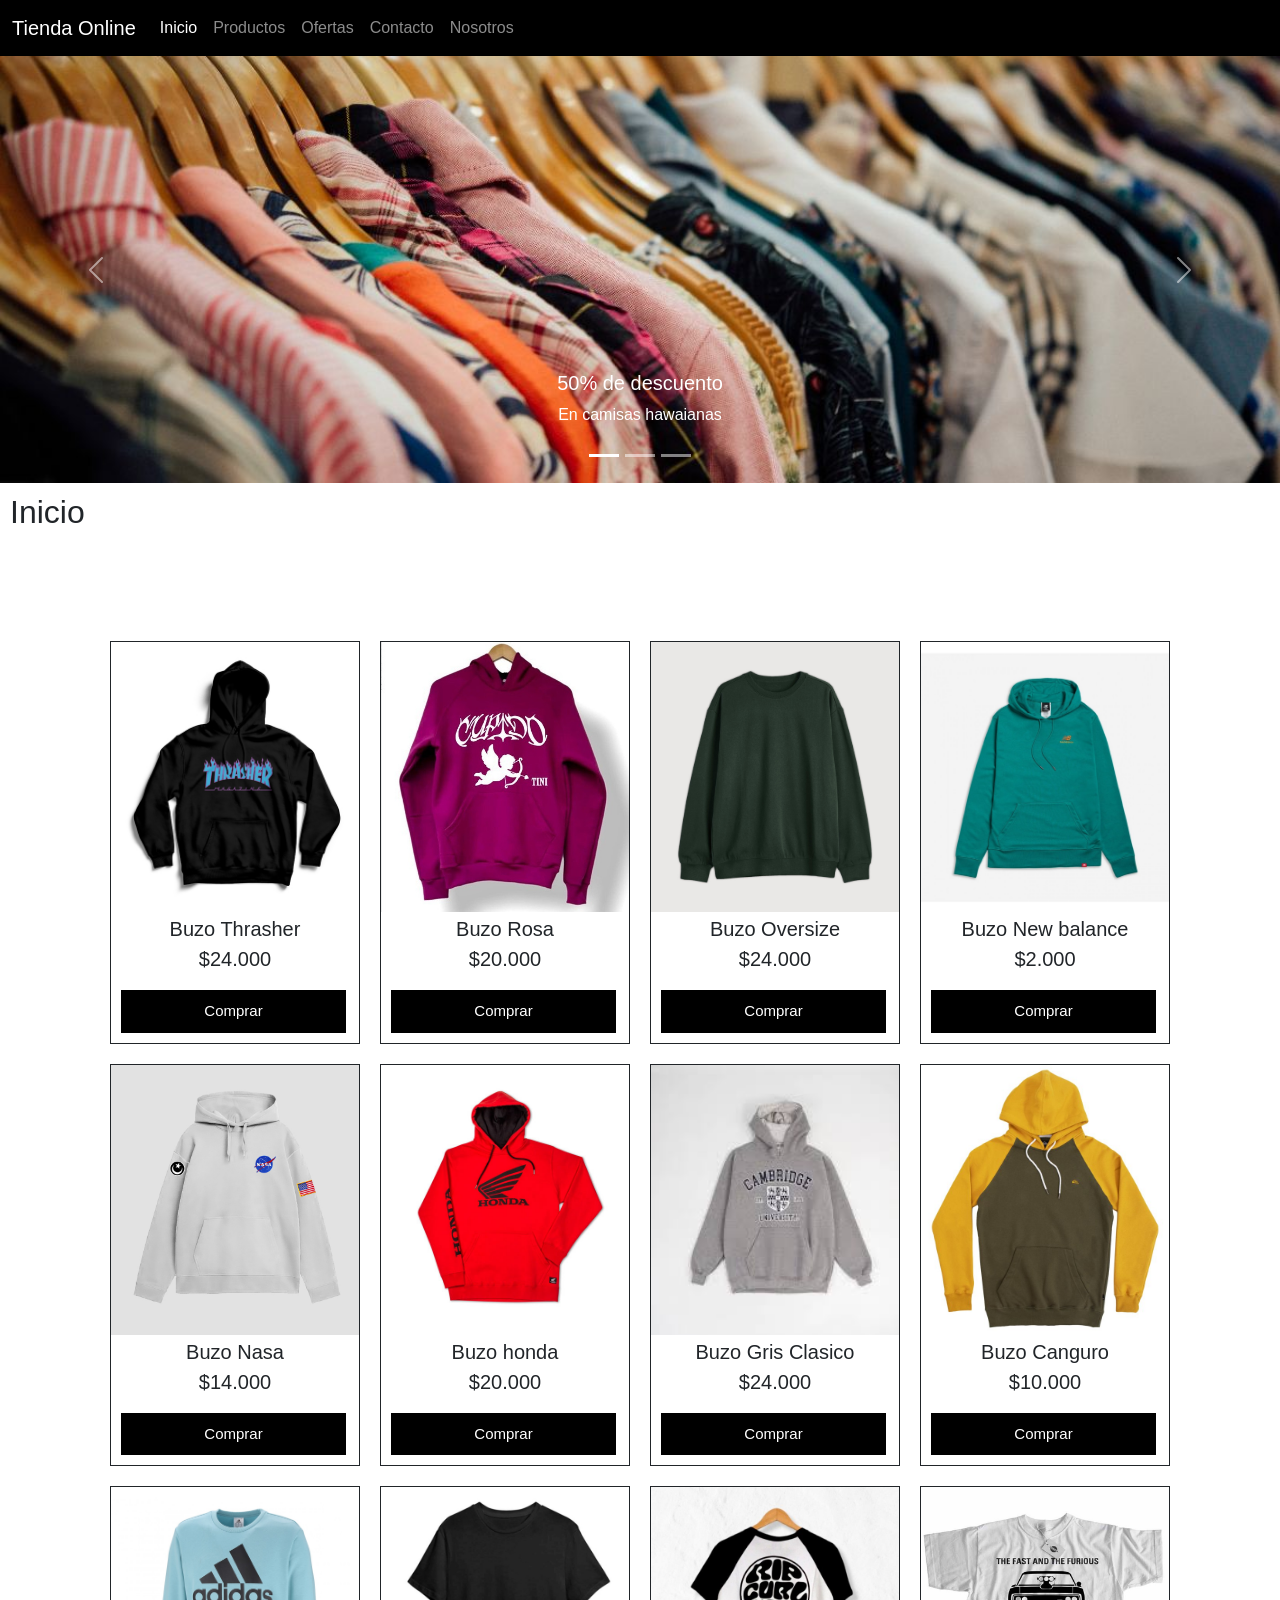
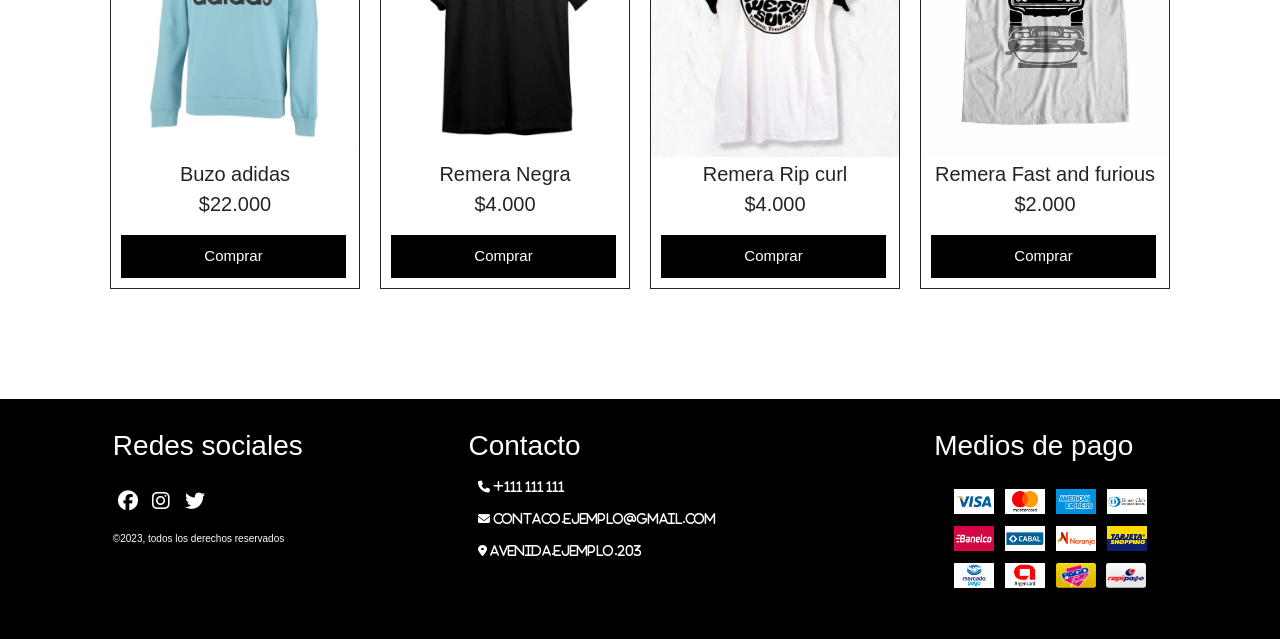
==== index.html @ 91590e99 "tercer entrega" ====
<!DOCTYPE html>
<html lang="en">
<head>
    <meta charset="UTF-8">
    <meta http-equiv="X-UA-Compatible" content="IE=edge">
    <meta name="viewport" content="width=device-width, initial-scale=1.0">
    <link rel="stylesheet" href="https://cdnjs.cloudflare.com/ajax/libs/font-awesome/6.3.0/css/all.min.css" integrity="sha512-SzlrxWUlpfuzQ+pcUCosxcglQRNAq/DZjVsC0lE40xsADsfeQoEypE+enwcOiGjk/bSuGGKHEyjSoQ1zVisanQ==" crossorigin="anonymous" referrerpolicy="no-referrer" />
    <link rel="shortcut icon" href="./multimedia/logo.png" type="image/x-icon">
    <title>Inicio Tienda online</title>
    <meta name="description" content="Encontrarás más de 1000 productos incluyendo ropa, calzado, carteras y accesorios. No somos un catálogo de moda más."> 
    <link href="https://cdn.jsdelivr.net/npm/bootstrap@5.3.0-alpha1/dist/css/bootstrap.min.css" rel="stylesheet" integrity="sha384-GLhlTQ8iRABdZLl6O3oVMWSktQOp6b7In1Zl3/Jr59b6EGGoI1aFkw7cmDA6j6gD" crossorigin="anonymous">   
    <link rel="stylesheet" href="./css/style.css">
</head>
<body>
    <header>
        <nav class="navbar navbar-expand-lg navbar-dark" style="background-color: #000000;">
            <div class="container-fluid">
              <a class="navbar-brand" href="#">Tienda Online</a>
              <button class="navbar-toggler" type="button" data-bs-toggle="collapse" data-bs-target="#navbarNav" aria-controls="navbarNav" aria-expanded="false" aria-label="Toggle navigation">
                <span class="navbar-toggler-icon"></span>
              </button>
              <div class="collapse navbar-collapse" id="navbarNav">
                <ul class="navbar-nav">
                  <li class="nav-item">
                    <a class="nav-link active" aria-current="page" href="./index.html">Inicio</a>
                  </li>
                  <li class="nav-item">
                    <a class="nav-link" href="./paginas/productos.html">Productos</a>
                  </li>
                  <li class="nav-item">
                    <a class="nav-link" href="./paginas/ofertas.html">Ofertas</a>
                  </li>
                  <li class="nav-item">
                    <a class="nav-link" href="./paginas/contactos.html">Contacto</a>
                  </li>
                  <li class="nav-item">
                    <a class="nav-link" href="./paginas/nosotros.html">Nosotros</a>
                  </li>
                </ul>
              </div>
            </div>
        </nav>
        <div id="carouselExampleCaptions" class="carousel slide" data-bs-ride="carousel">
            <div class="carousel-indicators">
              <button type="button" data-bs-target="#carouselExampleCaptions" data-bs-slide-to="0" class="active" aria-current="true" aria-label="Slide 1"></button>
              <button type="button" data-bs-target="#carouselExampleCaptions" data-bs-slide-to="1" aria-label="Slide 2"></button>
              <button type="button" data-bs-target="#carouselExampleCaptions" data-bs-slide-to="2" aria-label="Slide 3"></button>
            </div>
            <div class="carousel-inner">
              <div class="carousel-item active">
                <img src="./multimedia/portadas/portada1.jpg" class="d-block w-100" alt="...">
                <div class="carousel-caption d-none d-md-block">
                  <h5>50% de descuento</h5>
                  <p>En camisas hawaianas</p>
                </div>
              </div>
              <div class="carousel-item">
                <img src="./multimedia/portadas/portada2.jpg" class="d-block w-100" alt="...">
                <div class="carousel-caption d-none d-md-block">
                  <h5>50% de descuento</h5>
                  <p>En buzos</p>
                </div>
              </div>
              <div class="carousel-item">
                <img src="./multimedia/portadas/portada3.jpg" class="d-block w-100" alt="...">
                <div class="carousel-caption d-none d-md-block">
                  <h5>50% de descuento</h5>
                  <p>En deportivos</p>
                </div>
              </div>
            </div>
            <button class="carousel-control-prev" type="button" data-bs-target="#carouselExampleCaptions" data-bs-slide="prev">
              <span class="carousel-control-prev-icon" aria-hidden="true"></span>
              <span class="visually-hidden">Previous</span>
            </button>
            <button class="carousel-control-next" type="button" data-bs-target="#carouselExampleCaptions" data-bs-slide="next">
              <span class="carousel-control-next-icon" aria-hidden="true"></span>
              <span class="visually-hidden">Next</span>
            </button>
          </div>
    </header>                                   
        <main>
            <h2 class="titulo-destacado">Inicio</h2>
            <div class="tarjetas">
                <div class="tarjeta1">
                    <img class="tarjet_img" src="./multimedia/buzos/buzo-thrasher.jpg" alt="">
                    <h3 class="tarjet_titulo">Buzo Thrasher</h3>
                    <p class="tarjet_descrip">$24.000</p>                    
                    <button class="tarjet_boton">Comprar</button>
                </div>
                <div class="tarjeta1">
                    <img class="tarjet_img" src="./multimedia/buzos/buzo-rosa-cupido.jpg" alt="">
                    <h3 class="tarjet_titulo">Buzo Rosa</h3>
                    <p class="tarjet_descrip">$20.000</p>                    
                    <button class="tarjet_boton">Comprar</button>
                </div>
                <div class="tarjeta1">
                    <img class="tarjet_img" src="./multimedia/buzos/BUZO-OVERSIZE-RUSTICO.jpg" alt="">
                    <h3 class="tarjet_titulo">Buzo Oversize</h3>
                    <p class="tarjet_descrip">$24.000</p>                    
                    <button class="tarjet_boton">Comprar</button>
                </div>
                <div class="tarjeta1">
                    <img class="tarjet_img" src="./multimedia/buzos/buzo-new-balance.jpg" alt="">
                    <h3 class="tarjet_titulo">Buzo New balance</h3>
                    <p class="tarjet_descrip">$2.000</p>                    
                    <button class="tarjet_boton">Comprar</button>
                </div>
                <div class="tarjeta1">
                    <img class="tarjet_img" src="./multimedia/buzos/buzo-nasa-blanco.jpg" alt="">
                    <h3 class="tarjet_titulo">Buzo Nasa</h3>
                    <p class="tarjet_descrip">$14.000</p>                    
                    <button class="tarjet_boton">Comprar</button>
                </div>
                <div class="tarjeta1">
                    <img class="tarjet_img" src="./multimedia/buzos/buzo-honda.jpg" alt="">
                    <h3 class="tarjet_titulo">Buzo honda</h3>
                    <p class="tarjet_descrip">$20.000</p>                    
                    <button class="tarjet_boton">Comprar</button>
                </div>
                <div class="tarjeta1">
                    <img class="tarjet_img" src="./multimedia/buzos/buzo-gris-clasico.jpg" alt="">
                    <h3 class="tarjet_titulo">Buzo Gris Clasico</h3>
                    <p class="tarjet_descrip">$24.000</p>                    
                    <button class="tarjet_boton">Comprar</button>
                </div>
                <div class="tarjeta1">
                    <img class="tarjet_img" src="./multimedia/buzos/buzo-canguro-.jpg" alt="">
                    <h3 class="tarjet_titulo">Buzo Canguro</h3>
                    <p class="tarjet_descrip">$10.000</p>                    
                    <button class="tarjet_boton">Comprar</button>
                </div>
                <div class="tarjeta1">
                  <img class="tarjet_img" src="./multimedia/buzos/buzo-adidas-verde.jpg" alt="">
                  <h3 class="tarjet_titulo">Buzo adidas</h3>
                  <p class="tarjet_descrip">$22.000</p>                    
                  <button class="tarjet_boton">Comprar</button>
                </div>
                <div class="tarjeta1">
                  <img class="tarjet_img" src="./multimedia/remeras/remera-negra.jpg" alt="">
                  <h3 class="tarjet_titulo">Remera Negra</h3>
                  <p class="tarjet_descrip">$4.000</p>                    
                  <button class="tarjet_boton">Comprar</button>
                </div>
                <div class="tarjeta1">
                  <img class="tarjet_img" src="./multimedia/remeras/remera-rip curl.jpeg" alt="">
                  <h3 class="tarjet_titulo">Remera Rip curl</h3>
                  <p class="tarjet_descrip">$4.000</p>                    
                  <button class="tarjet_boton">Comprar</button>
                </div>
                <div class="tarjeta1">
                  <img class="tarjet_img" src="./multimedia/remeras/remera-the fast and the furious.jpg" alt="">
                  <h3 class="tarjet_titulo">Remera Fast and furious</h3>
                  <p class="tarjet_descrip">$2.000</p>                    
                  <button class="tarjet_boton">Comprar</button>
                </div>
            </div>        
      </main>
      
        <footer class="pie">
            <div class="conted">
                 <h3>Redes sociales</h3>
                 <div class="redes">
                     <a href="https://www.facebook.com/"><i class="fa-brands fa-facebook"></i></a>
                     <a href="https://www.instagram.com/"><i class="fa-brands fa-instagram"></i></a>
                     <a href="https://twitter.com/"><i class="fa-brands fa-twitter"></i></a>
                 </div> 
                 <div class="derechos">
                     <p>©2023, todos los derechos reservados</p>
                 </div>         
            </div>           
            <div class="contac">
                 <div class="conteni2">
                     <h3>Contacto</h3>
                         <a href=""><i class="fa-solid fa-phone"> +111 111 111</i></a>
                         <a href=""><i class="fa-solid fa-envelope"> contaco.ejemplo@gmail.com</i></a>
                         <a href=""><i class="fa-solid fa-location-dot"> avenida.ejemplo.203</i></a>
                 </div>
             </div>
             <div class="pagos">
                 <div class="medios">
                     <h3>Medios de pago</h3>
                     <img src="./multimedia/medios de pago.PNG" alt="">
                 </div>
         </footer>
         <script src="https://cdn.jsdelivr.net/npm/bootstrap@5.3.0-alpha1/dist/js/bootstrap.bundle.min.js" integrity="sha384-w76AqPfDkMBDXo30jS1Sgez6pr3x5MlQ1ZAGC+nuZB+EYdgRZgiwxhTBTkF7CXvN" crossorigin="anonymous"></script>   
</body>
</html>
---- css/style.css ----
/* formulario contacto */
.formulario {
  width: 700px;
  background-color: rgb(255, 255, 255);
  margin: 120px auto;
  padding: 10px;
  display: grid;
  grid-template-columns: 1fr 1fr;
  grid-template-areas: "contactanos contactanos" "nombre       apellido" "email        tel " "mensaje      mensaje" "boton        boton";
}
.formulario h2 {
  grid-area: contactanos;
  padding: 10px;
  text-align: center;
}
.formulario label {
  display: flex;
  flex-direction: column;
  padding: 10px;
}
.formulario label input, .formulario .formulario label textarea {
  padding: 10px;
  border: none;
  border-bottom: 1px solid black;
}
.formulario label:nth-child(2) {
  grid-area: nombre;
}
.formulario label:nth-child(3) {
  grid-area: apellido;
}
.formulario label:nth-child(4) {
  grid-area: email;
}
.formulario label:nth-child(5) {
  grid-area: tel;
}
.formulario label:nth-child(6) {
  grid-area: mensaje;
}
.formulario button {
  grid-area: boton;
  background-color: rgb(0, 0, 0);
  color: white;
  padding: 10px;
  border: none;
}

@media (max-width: 750px) {
  .formulario {
    width: auto;
    margin: 40px 0px;
    grid-template-areas: "contactanos contactanos" "nombre       nombre" "apellido     apellido " "email        email" "tel          tel" "mensaje      mensaje" "boton        boton";
  }
}
/* portada */
.portada {
  position: relative;
}
.portada img {
  width: 100%;
  height: 200PX;
  object-fit: cover;
}

@media (max-width: 800px) {
  .portada img {
    height: auto;
  }
}
/* pie */
.pie {
  background-color: black;
  color: white;
  display: flex;
  flex-wrap: wrap;
  justify-content: space-around;
  padding: 30px;
}
.pie .conted {
  display: flex;
  flex-direction: column;
  gap: 15px;
}
.pie .conted .redes a i {
  color: white;
  font-size: 20px;
  margin: 5px;
}
.pie .contac {
  width: 300px;
  display: flex;
  flex-direction: column;
  gap: 15px;
}
.pie .contac .conteni2 a i {
  color: white;
  font-size: 12px;
  margin: 10px;
}
.pie .pagos {
  width: px;
  display: flex;
  flex-direction: column;
  gap: 15px;
}
.pie .pagos .medios img {
  font-size: 20px;
  margin: 15px;
}
.pie .derechos {
  font-size: 10px;
}

@media (max-width: 1200px) {
  .pie {
    justify-content: start;
  }
}
* {
  margin: 0;
  padding: 0;
  box-sizing: border-box;
  font-family: "Roboto", sans-serif;
}

/* portada */
.portada {
  position: relative;
}
.portada img {
  width: 100%;
  height: 200PX;
  object-fit: cover;
}

@media (max-width: 800px) {
  .portada img {
    height: auto;
  }
}
/* fin portada */
/* formulario contacto */
.formulario {
  width: 700px;
  background-color: rgb(255, 255, 255);
  margin: 120px auto;
  padding: 10px;
  display: grid;
  grid-template-columns: 1fr 1fr;
  grid-template-areas: "contactanos contactanos" "nombre       apellido" "email        tel " "mensaje      mensaje" "boton        boton";
}
.formulario h2 {
  grid-area: contactanos;
  padding: 10px;
  text-align: center;
}
.formulario label {
  display: flex;
  flex-direction: column;
  padding: 10px;
}
.formulario label input, .formulario .formulario label textarea {
  padding: 10px;
  border: none;
  border-bottom: 1px solid black;
}
.formulario label:nth-child(2) {
  grid-area: nombre;
}
.formulario label:nth-child(3) {
  grid-area: apellido;
}
.formulario label:nth-child(4) {
  grid-area: email;
}
.formulario label:nth-child(5) {
  grid-area: tel;
}
.formulario label:nth-child(6) {
  grid-area: mensaje;
}
.formulario button {
  grid-area: boton;
  background-color: rgb(0, 0, 0);
  color: white;
  padding: 10px;
  border: none;
}

@media (max-width: 750px) {
  .formulario {
    width: auto;
    margin: 40px 0px;
    grid-template-areas: "contactanos contactanos" "nombre       nombre" "apellido     apellido " "email        email" "tel          tel" "mensaje      mensaje" "boton        boton";
  }
}
/* fin formulario contacto*/
/* pie */
.pie {
  background-color: black;
  color: white;
  display: flex;
  flex-wrap: wrap;
  justify-content: space-around;
  padding: 30px;
}
.pie .conted {
  display: flex;
  flex-direction: column;
  gap: 15px;
}
.pie .conted .redes a i {
  color: white;
  font-size: 20px;
  margin: 5px;
}
.pie .contac {
  width: 300px;
  display: flex;
  flex-direction: column;
  gap: 15px;
}
.pie .contac .conteni2 a i {
  color: white;
  font-size: 12px;
  margin: 10px;
}
.pie .pagos {
  width: px;
  display: flex;
  flex-direction: column;
  gap: 15px;
}
.pie .pagos .medios img {
  font-size: 20px;
  margin: 15px;
}
.pie .derechos {
  font-size: 10px;
}

@media (max-width: 1200px) {
  .pie {
    justify-content: start;
  }
}
/* final pie */
/* productos destacados*/
.titulo-destacado {
  margin: 10px;
}

.contenedor-tarjeta-destacada {
  display: flex;
  flex-wrap: wrap;
  justify-content: space-around;
}

.tarjeta-destacado {
  width: 460px;
  margin: 10px;
  display: flex;
}

.tarjeta-destacado img {
  width: 200px;
  height: 184px;
  object-fit: cover;
}

.tarjeta-destacado .contenido {
  display: flex;
  margin: 10px;
  flex-direction: column;
  justify-content: center;
}

.tarjeta-destacado .contenido button {
  width: 110px;
  padding: 2px 20px;
  margin: 10px;
  background-color: black;
  color: white;
  border: none;
}

/* fin destacados*/
/* terjeta compra*/
.tarjetas {
  display: flex;
  flex-wrap: wrap;
  margin: 100px;
  justify-content: center;
}

.tarjeta1 {
  width: 250px;
  margin: 10px;
  border: 1px solid;
}

.tarjet_img {
  width: 100%;
  height: 270px;
  object-fit: cover;
}

.tarjet_titulo {
  font-size: 20px;
  margin: 5px 0px 0px 0px;
  font-weight: 400;
  text-align: center;
}

.tarjet_descrip {
  font-weight: 500;
  font-size: 20px;
  margin-top: 3px;
  text-align: center;
}

.tarjet_boton {
  display: block;
  width: 225px;
  text-align: center;
  background-color: rgb(0, 0, 0);
  color: white;
  padding: 10px 20px;
  margin: 10px;
  border: none;
  font-size: 15px;
  transition: 0.5;
  text-decoration: none;
}

/* fin terjeta compra*/

/*# sourceMappingURL=style.css.map */
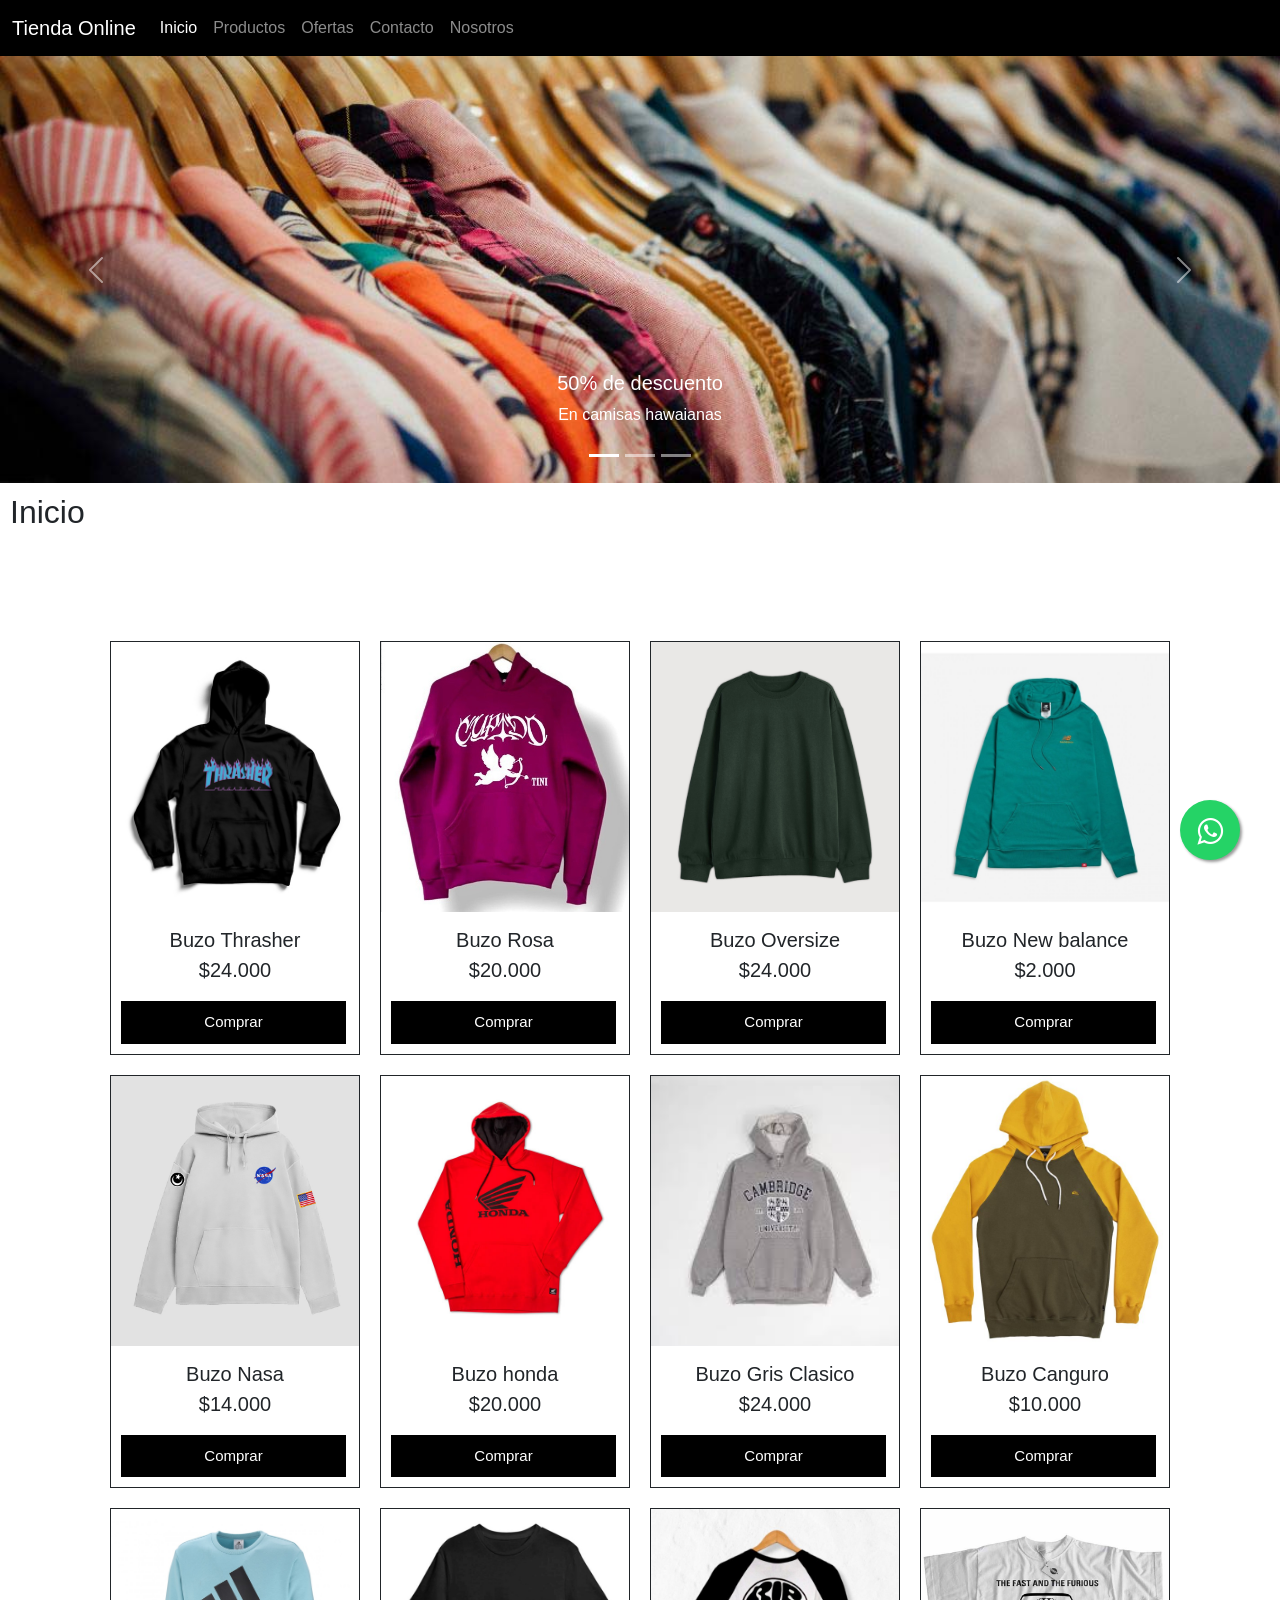
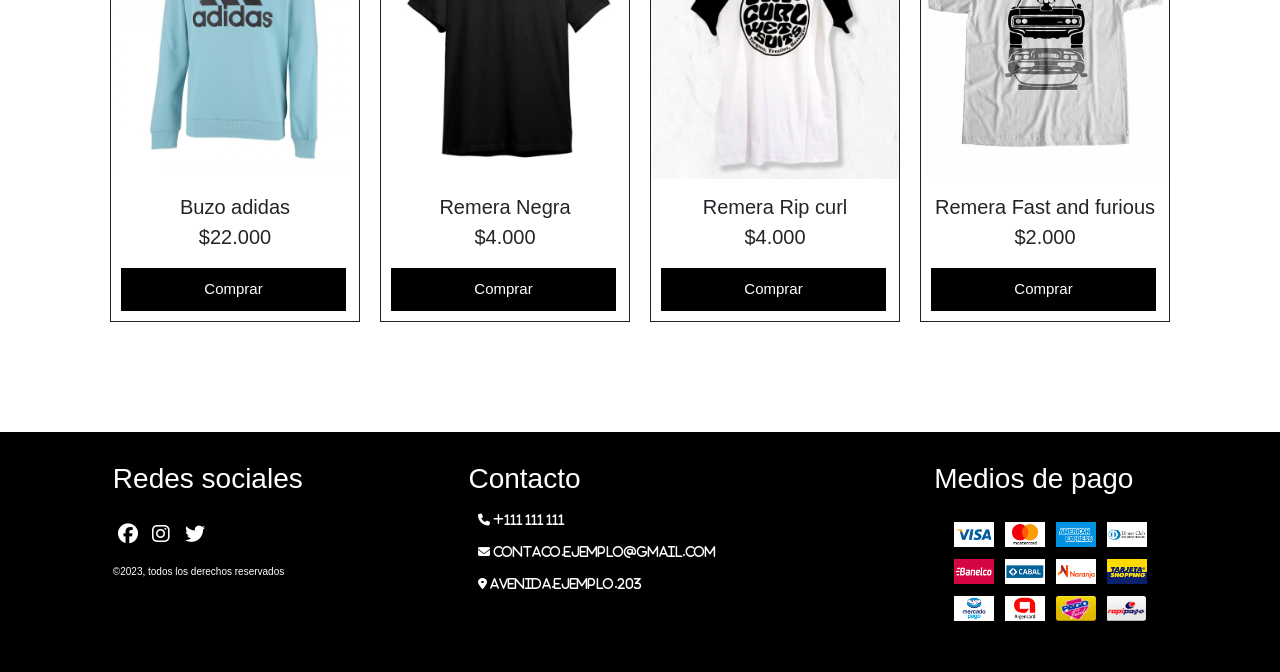
==== commit 86d41546: "entrega final" ====
--- a/index.html
+++ b/index.html
@@ -12,6 +12,10 @@
     <link rel="stylesheet" href="./css/style.css">
 </head>
 <body>
+  <link rel="stylesheet" href="https://maxcdn.bootstrapcdn.com/font-awesome/4.5.0/css/font-awesome.min.css">
+    <a href="https://api.whatsapp.com/send?phone=+541159304096&text=Hola%20contactanos%20para%20mas%20info" class="float" target="_blank">
+      <i class="fa fa-whatsapp my-float "></i>
+    </a>
     <header>
         <nav class="navbar navbar-expand-lg navbar-dark" style="background-color: #000000;">
             <div class="container-fluid">
@@ -48,7 +52,7 @@
             </div>
             <div class="carousel-inner">
               <div class="carousel-item active">
-                <img src="./multimedia/portadas/portada1.jpg" class="d-block w-100" alt="...">
+                <img src="./multimedia/portadas/portada11.jpg" class="d-block w-100" alt="...">
                 <div class="carousel-caption d-none d-md-block">
                   <h5>50% de descuento</h5>
                   <p>En camisas hawaianas</p>
@@ -83,76 +87,100 @@
             <h2 class="titulo-destacado">Inicio</h2>
             <div class="tarjetas">
                 <div class="tarjeta1">
+                  <figure>
                     <img class="tarjet_img" src="./multimedia/buzos/buzo-thrasher.jpg" alt="">
+                  </figure> 
                     <h3 class="tarjet_titulo">Buzo Thrasher</h3>
                     <p class="tarjet_descrip">$24.000</p>                    
                     <button class="tarjet_boton">Comprar</button>
                 </div>
                 <div class="tarjeta1">
+                  <figure>
                     <img class="tarjet_img" src="./multimedia/buzos/buzo-rosa-cupido.jpg" alt="">
+                  </figure> 
                     <h3 class="tarjet_titulo">Buzo Rosa</h3>
                     <p class="tarjet_descrip">$20.000</p>                    
                     <button class="tarjet_boton">Comprar</button>
                 </div>
                 <div class="tarjeta1">
+                  <figure>
                     <img class="tarjet_img" src="./multimedia/buzos/BUZO-OVERSIZE-RUSTICO.jpg" alt="">
+                  </figure> 
                     <h3 class="tarjet_titulo">Buzo Oversize</h3>
                     <p class="tarjet_descrip">$24.000</p>                    
                     <button class="tarjet_boton">Comprar</button>
                 </div>
                 <div class="tarjeta1">
+                  <figure>
                     <img class="tarjet_img" src="./multimedia/buzos/buzo-new-balance.jpg" alt="">
+                  </figure> 
                     <h3 class="tarjet_titulo">Buzo New balance</h3>
                     <p class="tarjet_descrip">$2.000</p>                    
                     <button class="tarjet_boton">Comprar</button>
                 </div>
                 <div class="tarjeta1">
+                  <figure>
                     <img class="tarjet_img" src="./multimedia/buzos/buzo-nasa-blanco.jpg" alt="">
+                  </figure> 
                     <h3 class="tarjet_titulo">Buzo Nasa</h3>
                     <p class="tarjet_descrip">$14.000</p>                    
                     <button class="tarjet_boton">Comprar</button>
                 </div>
                 <div class="tarjeta1">
+                  <figure>
                     <img class="tarjet_img" src="./multimedia/buzos/buzo-honda.jpg" alt="">
+                  </figure> 
                     <h3 class="tarjet_titulo">Buzo honda</h3>
                     <p class="tarjet_descrip">$20.000</p>                    
                     <button class="tarjet_boton">Comprar</button>
                 </div>
                 <div class="tarjeta1">
+                  <figure>
                     <img class="tarjet_img" src="./multimedia/buzos/buzo-gris-clasico.jpg" alt="">
+                  </figure> 
                     <h3 class="tarjet_titulo">Buzo Gris Clasico</h3>
                     <p class="tarjet_descrip">$24.000</p>                    
                     <button class="tarjet_boton">Comprar</button>
                 </div>
                 <div class="tarjeta1">
+                  <figure>
                     <img class="tarjet_img" src="./multimedia/buzos/buzo-canguro-.jpg" alt="">
+                  </figure> 
                     <h3 class="tarjet_titulo">Buzo Canguro</h3>
                     <p class="tarjet_descrip">$10.000</p>                    
                     <button class="tarjet_boton">Comprar</button>
                 </div>
                 <div class="tarjeta1">
-                  <img class="tarjet_img" src="./multimedia/buzos/buzo-adidas-verde.jpg" alt="">
-                  <h3 class="tarjet_titulo">Buzo adidas</h3>
-                  <p class="tarjet_descrip">$22.000</p>                    
-                  <button class="tarjet_boton">Comprar</button>
-                </div>
-                <div class="tarjeta1">
-                  <img class="tarjet_img" src="./multimedia/remeras/remera-negra.jpg" alt="">
-                  <h3 class="tarjet_titulo">Remera Negra</h3>
-                  <p class="tarjet_descrip">$4.000</p>                    
-                  <button class="tarjet_boton">Comprar</button>
-                </div>
-                <div class="tarjeta1">
-                  <img class="tarjet_img" src="./multimedia/remeras/remera-rip curl.jpeg" alt="">
-                  <h3 class="tarjet_titulo">Remera Rip curl</h3>
-                  <p class="tarjet_descrip">$4.000</p>                    
-                  <button class="tarjet_boton">Comprar</button>
-                </div>
-                <div class="tarjeta1">
-                  <img class="tarjet_img" src="./multimedia/remeras/remera-the fast and the furious.jpg" alt="">
-                  <h3 class="tarjet_titulo">Remera Fast and furious</h3>
-                  <p class="tarjet_descrip">$2.000</p>                    
-                  <button class="tarjet_boton">Comprar</button>
+                  <figure>
+                    <img class="tarjet_img" src="./multimedia/buzos/buzo-adidas-verde.jpg" alt="">
+                  </figure> 
+                    <h3 class="tarjet_titulo">Buzo adidas</h3>
+                    <p class="tarjet_descrip">$22.000</p>                    
+                    <button class="tarjet_boton">Comprar</button>
+                </div>
+                <div class="tarjeta1">
+                  <figure>
+                    <img class="tarjet_img" src="./multimedia/remeras/remera-negra.jpg" alt="">
+                  </figure> 
+                    <h3 class="tarjet_titulo">Remera Negra</h3>
+                    <p class="tarjet_descrip">$4.000</p>                    
+                    <button class="tarjet_boton">Comprar</button>
+                </div>
+                <div class="tarjeta1">
+                  <figure>
+                    <img class="tarjet_img" src="./multimedia/remeras/remera-rip curl.jpeg" alt="">
+                  </figure> 
+                    <h3 class="tarjet_titulo">Remera Rip curl</h3>
+                    <p class="tarjet_descrip">$4.000</p>                    
+                    <button class="tarjet_boton">Comprar</button>
+                </div>
+                <div class="tarjeta1">
+                  <figure>
+                    <img class="tarjet_img" src="./multimedia/remeras/remera-the fast and the furious.jpg" alt="">
+                  </figure> 
+                    <h3 class="tarjet_titulo">Remera Fast and furious</h3>
+                    <p class="tarjet_descrip">$2.000</p>                    
+                    <button class="tarjet_boton">Comprar</button>
                 </div>
             </div>        
       </main>
@@ -180,7 +208,7 @@
              <div class="pagos">
                  <div class="medios">
                      <h3>Medios de pago</h3>
-                     <img src="./multimedia/medios de pago.PNG" alt="">
+                     <img src="./multimedia/pagos.png" alt="">
                  </div>
          </footer>
          <script src="https://cdn.jsdelivr.net/npm/bootstrap@5.3.0-alpha1/dist/js/bootstrap.bundle.min.js" integrity="sha384-w76AqPfDkMBDXo30jS1Sgez6pr3x5MlQ1ZAGC+nuZB+EYdgRZgiwxhTBTkF7CXvN" crossorigin="anonymous"></script>   
--- a/css/style.css
+++ b/css/style.css
@@ -294,16 +294,25 @@
   justify-content: center;
 }
 
+.tarjetas :hover img{
+  transform: scale(1.2);
+  
+}
 .tarjeta1 {
   width: 250px;
   margin: 10px;
   border: 1px solid;
-}
-
+  
+}
+.tarjeta1 figure{
+  overflow: hidden;
+}
 .tarjet_img {
   width: 100%;
   height: 270px;
   object-fit: cover;
+  transition: all .5s;
+  
 }
 
 .tarjet_titulo {
@@ -336,4 +345,52 @@
 
 /* fin terjeta compra*/
 
+/* nosotros*/
+.nosotros img{
+   width: 100%;
+   height: 500px;
+   padding: 10px;
+   object-fit: cover;
+  
+}
+/*fin nosotros*/
+
+/*boton Whatsapp */
+.float{
+	position:fixed;
+	width:60px;
+	height:60px;
+	bottom:40px;
+	right:40px;
+	background-color:#25d366;
+	color:#FFF;
+	border-radius:50px;
+	text-align:center;
+  font-size:30px;
+	box-shadow: 2px 2px 3px #999;
+  z-index:100;
+}
+.float:hover {
+	text-decoration: none;
+	color: #FFF;
+  background-color:#1ab152;
+    
+    animation: shake 1s;
+
+ 
+  animation-iteration-count: infinite;
+}
+
+.my-float{
+	margin-top:16px;
+}
+/*fin Whatsapp */
+
+
+
+
+
+
+
+
 /*# sourceMappingURL=style.css.map */
